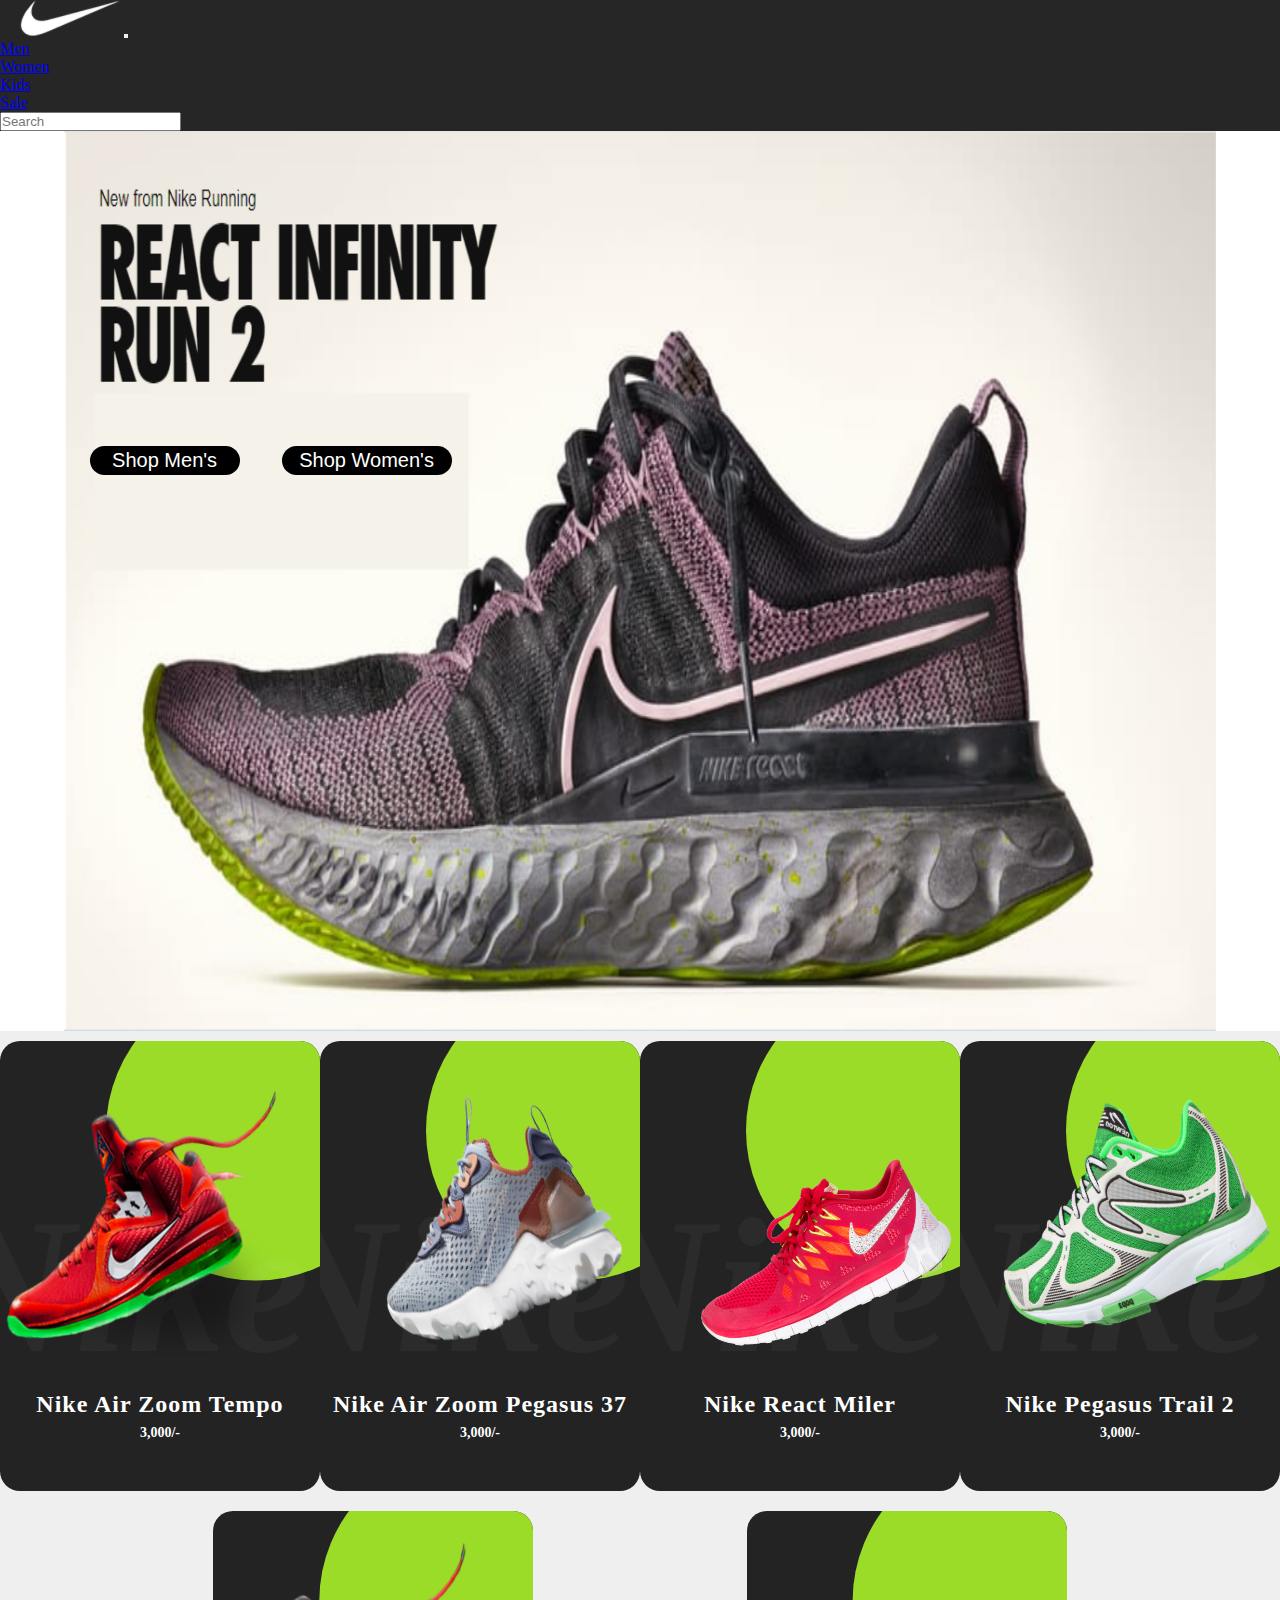
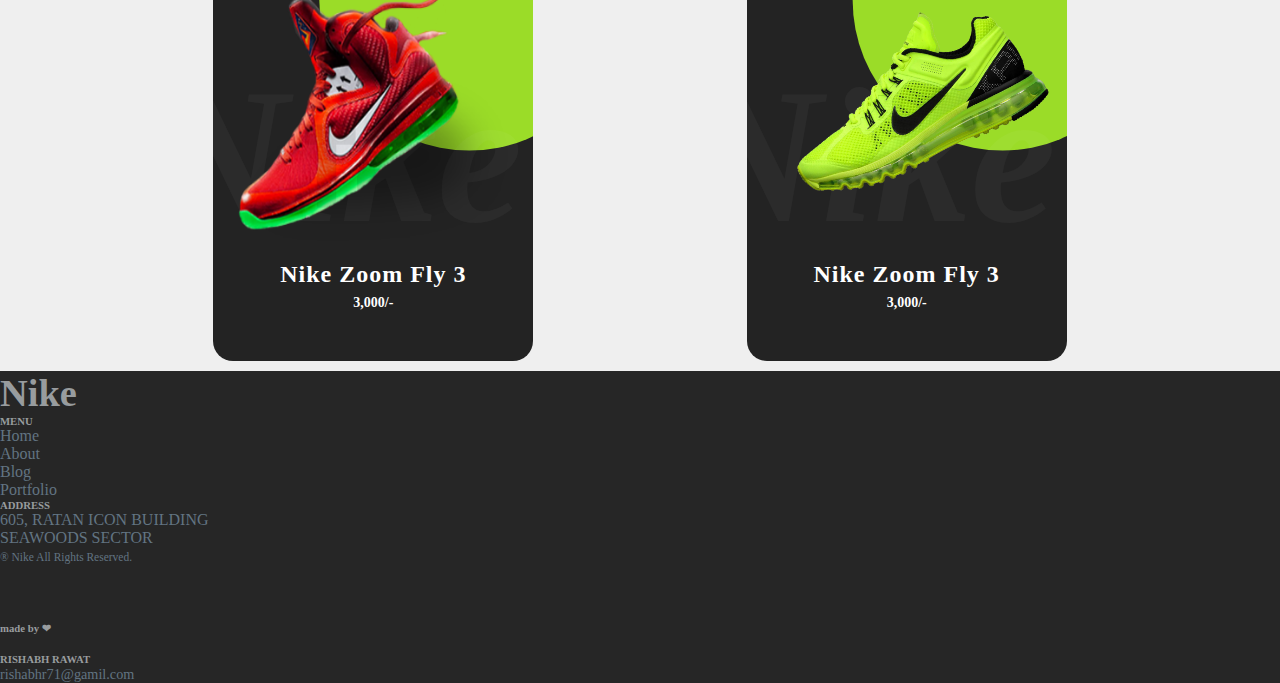
==== index.html @ 4c166a23 "new changes" ====
<!DOCTYPE html>
<html lang="en">
<head>
    <meta charset="UTF-8">
    <meta name="viewport" content="width=device-width, initial-scale=1.0">
    <title>Product Card UI Design</title>
    <!-- font awesome cdn -->
    <link rel="stylesheet" href="https://use.fontawesome.com/releases/v5.15.1/css/all.css" integrity="sha384-vp86vTRFVJgpjF9jiIGPEEqYqlDwgyBgEF109VFjmqGmIY/Y4HV4d3Gp2irVfcrp" crossorigin="anonymous">
    <!-- bootstrap cdn -->
    <link href="https://cdn.jsdelivr.net/npm/bootstrap@5.0.0-beta1/dist/css/bootstrap.min.css" rel="stylesheet" integrity="sha384-giJF6kkoqNQ00vy+HMDP7azOuL0xtbfIcaT9wjKHr8RbDVddVHyTfAAsrekwKmP1" crossorigin="anonymous">
    <link rel="stylesheet" href="./css/product-card.css">
    <link rel="stylesheet" href="./css/style.css">

</head>
<body>
    <!-- <header>
        <nav class="navigation">
            <div >
                <img src="./images/logo.png" alt="logo" class="logo">
            </div>
            <div class="menu">
                <ul>
                    <li><a href="https://www.nike.com/in/men">Men</a></li>
                    <li><a href="https://www.nike.com/in/women">Women</a></li>
                    <li><a href="https://www.nike.com/in/kids">Kids</a></li>
                    <li><a href="https://www.nike.com/in/w/sale-3yaep">Sale</a></li>
                </ul>
                <span>
                    <i class="fas fa-search"></i>
                <input type="search" name="search" id="search" placeholder="search">
               </span>
            </div>
        </nav>
    </header> -->
    <nav class="navbar navbar-expand-rg navbar-dark bg-dark">
        <div class="container-fluid">
          <a class="navbar-brand" href="#"><img src="./images/logo.png" alt="logo" class="logo"></a>
          <button class="navbar-toggler" type="button" data-bs-toggle="collapse" data-bs-target="#navbarSupportedContent" aria-controls="navbarSupportedContent" aria-expanded="false" aria-label="Toggle navigation">
            <span class="navbar-toggler-icon"></span>
          </button>
          <div class="collapse navbar-collapse" id="navbarSupportedContent">
            <ul class="navbar-nav me-auto mb-2 mb-lg-0">
              <li class="nav-item">
                <a class="nav-link active" aria-current="page" href="#">Men</a>
              </li>
              <li class="nav-item">
                <a class="nav-link" href="#">Women</a>
              </li>
              <li class="nav-item">
                <a class="nav-link" href="#">Kids</a>
              </li>
              <li class="nav-item">
                <a class="nav-link" href="#">Sale</a>
              </li>
              
            </ul>
            <form class="d-flex">
              <input class="form-control me-2" type="search" placeholder="Search" aria-label="Search">
              <span class="input-group-text btn btn-outline-success" id="basic-addon1" type="submit">  <i class="fas fa-search"></i></span>
              <!-- <button class="btn btn-outline-success" type="submit">Search</button> -->
            </form>
          </div>
        </div>
      </nav>
    <div class="header">
        <button class="header-btn">Shop Men's</button>
        <button class="header-btn women">Shop Women's</button>
        <picture>
            <source media="(max-width: 500px)" srcset="./images/header-md.png">
            <source media="(min-width: 1100px)" srcset="./images/header.png">
                <img src="/images/header.png" alt="header shoe">
          </picture>
    </div>
    <div class="container">
        <div class="card">
            <div class="imgBx">
                <img src="./images/shoe.png" style=" transform: translate(-50%, -50%) rotate(10deg) rotateY(180deg);">
            </div>
            <div class="contentBx">
                <h2>Nike Air Zoom Tempo</h2>
                <h3><i class="fas fa-rupee-sign"></i><span>3,000/-</span></h3>
                <div class="size">
                    <h3>Size :</h3>
                    <span>7</span>
                    <span>8</span>
                    <span>9</span>
                    <span>10</span>
                </div>
                <div class="color">
                    <h3>Color :</h3>
                    <span></span>
                    <span></span>
                    <span></span>
                </div>
                <a href="#" onclick="ProductDescription()">Visit Product</a>
            </div>
        </div>
        <div class="card">
            <div class="imgBx">
                <img src="./images/shoe8.png">
            </div>
            <div class="contentBx">
                <h2>Nike Air Zoom Pegasus 37</h2>
                <h3><i class="fas fa-rupee-sign"></i><span>3,000/-</span></h3>
                <div class="size">
                    <h3>Size :</h3>
                    <span>7</span>
                    <span>8</span>
                    <span>9</span>
                    <span>10</span>
                </div>
                <div class="color">
                    <h3>Color :</h3>
                    <span></span>
                    <span></span>
                    <span></span>
                </div>
                <a href="#" onclick="ProductDescription()">Visit Product</a>
            </div>
        </div>
        <div class="card">
            <div class="imgBx">
                <img src="./images/shoe2.png">
            </div>
            <div class="contentBx">
                <h2>Nike React Miler</h2>
                <h3><i class="fas fa-rupee-sign"></i><span>3,000/-</span></h3>
                <div class="size">
                    <h3>Size :</h3>
                    <span>7</span>
                    <span>8</span>
                    <span>9</span>
                    <span>10</span>
                </div>
                <div class="color">
                    <h3>Color :</h3>
                    <span></span>
                    <span></span>
                    <span></span>
                </div>
                <a href="#" onclick="ProductDescription()">Visit Product</a>
            </div>
        </div>
        <div class="card">
            <div class="imgBx">
                <img src="./images/shoe3.png">
            </div>
            <div class="contentBx">
                <h2>Nike Pegasus Trail 2</h2>
                <h3><i class="fas fa-rupee-sign"></i><span>3,000/-</span></h3>
                <div class="size">
                    <h3>Size :</h3>
                    <span>7</span>
                    <span>8</span>
                    <span>9</span>
                    <span>10</span>
                </div>
                <div class="color">
                    <h3>Color :</h3>
                    <span></span>
                    <span></span>
                    <span></span>
                </div>
                <a href="#" onclick="ProductDescription()">Visit Product</a>
            </div>
        </div>
        <div class="card">
            <div class="imgBx">
                <img src="./images/shoe.png" style=" transform: translate(-50%, -50%) rotate(0deg) rotateY(180deg);">
            </div>
            <div class="contentBx">
                <h2>Nike Zoom Fly 3</h2>
                <h3><i class="fas fa-rupee-sign"></i><span>3,000/-</span></h3>
                <div class="size">
                    <h3>Size :</h3>
                    <span>7</span>
                    <span>8</span>
                    <span>9</span>
                    <span>10</span>
                </div>
                <div class="color">
                    <h3>Color :</h3>
                    <span></span>
                    <span></span>
                    <span></span>
                </div>
                <a href="#" onclick="ProductDescription()">Visit Product</a>
            </div>
        </div>
        <div class="card">
            <div class="imgBx">
                <img src="./images/shoe1.png">
            </div>
            <div class="contentBx">
                <h2>Nike Zoom Fly 3</h2>
                <h3><i class="fas fa-rupee-sign"></i><span>3,000/-</span></h3>
                <div class="size">
                    <h3>Size :</h3>
                    <span>7</span>
                    <span>8</span>
                    <span>9</span>
                    <span>10</span>
                </div>
                <div class="color">
                    <h3>Color :</h3>
                    <span></span>
                    <span></span>
                    <span></span>
                </div>
                <a href="#" onclick="ProductDescription()">Visit Product</a>
            </div>
        </div>
    </div>
    <!-- footer starting -->
    <div class="container-fluid pb-0 mb-0 justify-content-center text-light ">
        <footer>
            <div class="row my-5 justify-content-center py-5">
                <div class="col-11">
                    <div class="row ">
                        <div class="col-xl-8 col-md-4 col-sm-4 col-12 my-auto mx-auto a">
                            <h3 class="text-muted mb-md-0 mb-5 bold-text">Nike</h3>
                        </div>
                        <div class="col-xl-2 col-md-4 col-sm-4 col-12">
                            <h6 class="mb-3 mb-lg-4 bold-text "><b>MENU</b></h6>
                            <ul class="list-unstyled">
                                <li>Home</li>
                                <li>About</li>
                                <li>Blog</li>
                                <li>Portfolio</li>
                            </ul>
                        </div>
                        <div class="col-xl-2 col-md-4 col-sm-4 col-12">
                            <h6 class="mb-3 mb-lg-4 text-muted bold-text mt-sm-0 mt-5"><b>ADDRESS</b></h6>
                            <p class="mb-1">605, RATAN ICON BUILDING</p>
                            <p>SEAWOODS SECTOR</p>
                        </div>
                    </div>
                    <div class="row ">
                        <div class="col-xl-8 col-md-4 col-sm-4 col-auto my-md-0 mt-5 order-sm-1 order-3 align-self-end">
                            <p class="social text-muted mb-0 pb-0 bold-text"> <span class="mx-2"><i class="fa fa-facebook" aria-hidden="true"></i></span> <span class="mx-2"><i class="fa fa-linkedin-square" aria-hidden="true"></i></span> <span class="mx-2"><i class="fa fa-twitter" aria-hidden="true"></i></span> <span class="mx-2"><i class="fa fa-instagram" aria-hidden="true"></i></span> </p><small class="rights"><span>&#174;</span> Nike All Rights Reserved.</small>
                        </div>
                        <div class="col-xl-2 col-md-4 col-sm-4 col-auto order-1 align-self-center ">
                            <h6 class="mt-55 mt-2 text-muted bold-text">made by <b>❤</b></h6>
                            <br>
                        </div>
                        <div class="col-xl-2 col-md-4 col-sm-4 col-auto order-1 align-self-end mt-3 ">
                            <h6 class="text-muted bold-text"><b>RISHABH RAWAT</b></h6><small><span><i class="fa fa-envelope" aria-hidden="true"></i></span> rishabhr71@gamil.com</small>
                        </div>
                    </div>
                </div>
            </div>
        </footer>
    </div>
    <!-- footer end here -->
    <script src="https://cdn.jsdelivr.net/npm/bootstrap@5.0.0-beta1/dist/js/bootstrap.bundle.min.js" integrity="sha384-ygbV9kiqUc6oa4msXn9868pTtWMgiQaeYH7/t7LECLbyPA2x65Kgf80OJFdroafW" crossorigin="anonymous"></script>
</body>
</html>
---- css/product-card.css ----
.container{
    margin: 0 auto;
    width: 100vw;
    display: flex;
    justify-content: space-evenly;
    align-items: center;
    flex-wrap: wrap;
    background-color: #efefef;
}

.container .card {
    position: relative;
    width: 320px;
    height: 450px;
    background: #232323;
    border-radius: 20px;
    overflow: hidden;
    margin: 10px 0;
   
}

.container .card:before {
    content: '';
    position: absolute;
    top: 0;
    left: 0;
    width: 100%;
    height: 100%;
    background: #9bdc28;
    clip-path: circle(150px at 80% 20%);
    transition: 0.5s ease-in-out; 
}

.container .card:hover:before {
    clip-path: circle(300px at 80% -20%);
}

.container .card:after {
    content: 'Nike';
    position: absolute;
    top: 30%;
    left: -20%;
    font-size: 12em;
    font-weight: 800;
    font-style: italic;
    color: rgba(255, 255, 255, 0.04);
}

.container .card .imgBx {
    position: absolute;
    top: 50%;
    transform: translateY(-70%);
    z-index: 2;
    width: 100%;
    height: 220px;
    transition: 0.5s;
}

.container .card:hover .imgBx {
    top: 0%;
    transform: translateY(0%);
}

.container .card .imgBx img {
    width: 300px; 
    height: 300px;
    position: absolute;
    top: 50%;
    left: 50%;
    transform: translate(-50%, -50%) rotate(-25deg) rotateY(180deg);
    width: 270px;
}


.container .card .contentBx {
    position: absolute;
    bottom: 0;
    width: 100%;
    height: 100px;
    text-align: center;
    transition: 1s;
    z-index: 1;
}

.container .card:hover .contentBx {
    height: 210px;
}

.container .card .contentBx h2 {
    position: relative;
    font-weight: 600;
    letter-spacing: 1px;
    color: #fff;
    font-size: 24px;
}
.container .card .contentBx h3{
    color:#fff;
    line-height: 30px;
    font-size: 20px;
    font-size: 14px !important;
    margin-bottom: -5px;
}
.container .card .contentBx h3 span{
    margin: 0 5px;
    font-size: 14px !important;

}
.container .card .contentBx .size, 
.container .card .contentBx .color {
    display: flex;
    justify-content: center;
    align-items: center;
    padding: 8px 20px;
    transition: 0.5s;
    opacity: 0;
    visibility: hidden;
}

.container .card:hover .contentBx .size {
    opacity: 1;
    visibility: visible;
    transition-delay: 0.5s;
    font-size: 20px !important;

}

.container .card:hover .contentBx .color {
    opacity: 1;
    visibility: visible;
    transition-delay: 0.6s;
}

.container .card .contentBx .size h3, 
.container .card .contentBx .color h3 {
    color: #fff;
    font-weight: 300;
    font-size: 14px !important;
    text-transform: uppercase;
    letter-spacing: 2px;
    margin-right: 10px;
}

.container .card .contentBx .size span {
    width: 26px;
    height: 26px;
    text-align: center;
    line-height: 26px;
    font-size: 14px !important;
    display: inline-block;
    color: #111;
    background: #fff;
    margin: 0 5px;
    transition: 0.5s;
    border-radius: 4px;
    cursor: pointer;
}

.container .card .contentBx .size span:hover {
    background: #9bdc28;
}

.container .card .contentBx .color span {
    width: 20px;
    height: 20px;
    border-radius: 50%;
    margin: 0 5px;
    cursor: pointer;
}

.container .card .contentBx .color span:nth-child(2) {
    background: #9bdc28;
}

.container .card .contentBx .color span:nth-child(3) {
    background: #03a9f4;
}

.container .card .contentBx .color span:nth-child(4) {
    background: #e91e63;
}

.container .card .contentBx a {
    display: inline-block;
    padding: 10px 20px;
    background: transparent;
    border-radius: 4px;
    margin-top: 10px;
    text-decoration: none;
    border: 1px solid #fff;
    font-weight: 600;
    color: #ffffff;
    opacity: 0;
    transform: translateY(50px);
    transition: 0.5s;

}
.container .card .contentBx a:hover{
    color: #111;
    background-color: antiquewhite;
    transition: all ease 0.1;
}

.container .card:hover .contentBx a {
    opacity: 1;
    transform: translateY(0px);
    transition-delay: 0.75s;
}
---- css/style.css ----
*,*::before,*::after{
    margin: 0;
    padding: 0;
    box-sizing: border-box;
}
body{
    background-color: #000000;
    overflow-x: hidden;
    background-color: #efefef;
}

header{
    width: 100vw;
    height: 10vh;
}
header nav.navigation {
    display: flex;
    justify-content: space-between;
    align-items: center;
}
img.logo{
    width: 100px;
    margin-left: 20px;
    cursor: pointer;
}
header nav.navigation .menu{
    display: flex;
    padding: auto 10px;
    margin-right: 20px;
}
header nav.navigation .menu ul li{
list-style: none;
display: inline-block;
}
header nav.navigation .menu ul li a{
    text-decoration: none;
    color: #ffffff;
    margin: 0 20px;
}
header nav.navigation .menu span{
    color: #000000;
    background-color: #ffffff;
    font-size: 14px;
    margin-right: 20px;
    cursor: pointer;
}
header nav.navigation .menu span input{
    width: 55px;
    height: 20px;
    border: none;
    outline: none;

}
div.header{
    width: 100vw;
    height: 100vh;
    padding: 0 auto;
    background-color: #ffffff;
    position: relative;
    display: flex;
    justify-content: space-around;
}
div.header img{
    width: 90vw;
    height: 100vh;
}
div.header .header-btn{
position: absolute;
top: 35%;
left: 7%;
outline: none;
border: none;
background-color: #000000;
color: #ffffff;
width: 150px;
height: 29px;
font-size: 20px;
border-radius: 15px;
cursor: pointer;
}
div.header .women{
    width: 170px;
    left: 22%;
}
div.header .header-btn:hover{
    background-color: rgba(0, 0, 0, 0.8);
    font-weight: bold;
}
/* css for footer */
@import url('https://fonts.googleapis.com/css?family=Rubik&display=swap');



.container-fluid {
    overflow: hidden;
    background: #262626;
    color: #627482 !important;
    margin-bottom: 0;
    padding-bottom: 0
}

small {
    font-size: calc(12px + (15 - 12) * ((100vw - 360px) / (1600 - 360))) !important
}

.bold-text {
    color: #989c9e !important
}

.mt-55 {
    margin-top: calc(50px + (60 - 50) * ((100vw - 360px) / (1600 - 360))) !important
}

h3 {
    font-size: calc(34px + (40 - 34) * ((100vw - 360px) / (1600 - 360))) !important
}

.social {
    font-size: 21px !important
}

.rights {
    font-size: calc(10px + (12 - 10) * ((100vw - 360px) / (1600 - 360))) !important
}
/* footer css end here */
@media only screen and (max-width:500px){
    header{
        width: 100vw;
        height: 100vh;
    }
    header nav {
        position: relative;
    }
    header nav.navigation .logo{
        width: 100%;
    }
    div.header .header-btn{
        width: 100px;
        left: 5%;
        height: 50px;
        top: 10%;
        margin: 0 5px;
    }
    div.header .women{
        width: 100px;
        height: 50px;
        left: 33%;
        }
        div.header img{
            width: 100vw;
            height: 100%;
        }
}
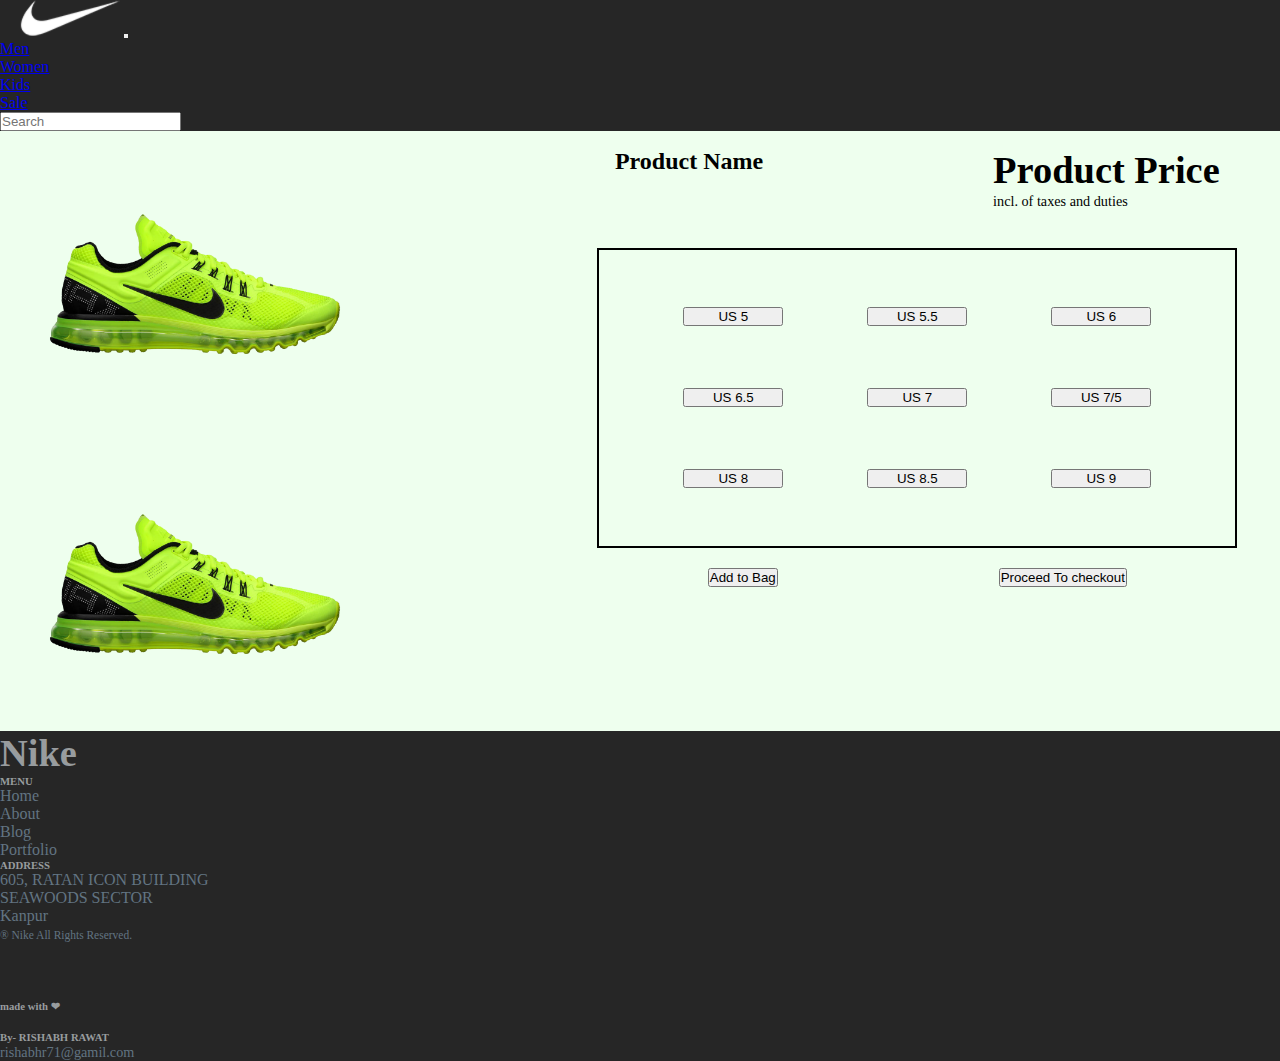
==== commit be1ce537: "new changes" ====
--- a/index.html
+++ b/index.html
@@ -10,6 +10,7 @@
     <link href="https://cdn.jsdelivr.net/npm/bootstrap@5.0.0-beta1/dist/css/bootstrap.min.css" rel="stylesheet" integrity="sha384-giJF6kkoqNQ00vy+HMDP7azOuL0xtbfIcaT9wjKHr8RbDVddVHyTfAAsrekwKmP1" crossorigin="anonymous">
     <link rel="stylesheet" href="./css/product-card.css">
     <link rel="stylesheet" href="./css/style.css">
+    <link rel="stylesheet" href="./css/product-description.css">
 
 </head>
 <body>
@@ -32,9 +33,9 @@
             </div>
         </nav>
     </header> -->
-    <nav class="navbar navbar-expand-rg navbar-dark bg-dark">
+    <nav class="navbar navbar-expand-rg navbar-dark bg-dark" >
         <div class="container-fluid">
-          <a class="navbar-brand" href="#"><img src="./images/logo.png" alt="logo" class="logo"></a>
+          <a class="navbar-brand"><img src="./images/logo.png" alt="logo" class="logo"></a>
           <button class="navbar-toggler" type="button" data-bs-toggle="collapse" data-bs-target="#navbarSupportedContent" aria-controls="navbarSupportedContent" aria-expanded="false" aria-label="Toggle navigation">
             <span class="navbar-toggler-icon"></span>
           </button>
@@ -62,7 +63,8 @@
           </div>
         </div>
       </nav>
-    <div class="header">
+      <!-- header section start here -->
+    <div class="header" style="display: none;">
         <button class="header-btn">Shop Men's</button>
         <button class="header-btn women">Shop Women's</button>
         <picture>
@@ -71,7 +73,49 @@
                 <img src="/images/header.png" alt="header shoe">
           </picture>
     </div>
-    <div class="container">
+      <!-- header section end here -->
+      <!-- section start for product checkout -->
+      <div class="product-description">
+          <div class="product-images">
+              <img src="./images/shoe1.png" alt="nike shoe" class="product-images-1">
+              <img src="./images/shoe1.png" alt="nike shoe" product-images=2>
+          </div>
+          <div class="product-details">
+              <div class="product-price-and-name">
+                  <h2>Product Name</h2>
+                    <div>
+                        <h3>Product Price</h3>
+                        <small>incl. of taxes and duties</small>
+                    </div>
+              </div>
+              <div class="product-sizes">
+                  <div class="row">
+                      <button>US 5</button>
+                      <button>US 5.5</button>
+                      <button>US 6</button>
+                  </div>
+                  <div class="row">
+                      <button>US 6.5</button>
+                      <button>US 7</button>
+                      <button>US 7/5</button>
+                  </div>
+                  <div class="row">
+                      <button>US 8</button>
+                      <button>US 8.5</button>
+                      <button>US 9</button>
+                  </div>
+              </div>
+              <div class="billing">
+                  <button>Add to Bag</button>
+                  <button>Proceed To checkout</button>
+              </div>
+          </div>
+      </div>
+
+
+      <!-- Product section start here -->
+
+    <div class="container" style="display: none;">
         <div class="card">
             <div class="imgBx">
                 <img src="./images/shoe.png" style=" transform: translate(-50%, -50%) rotate(10deg) rotateY(180deg);">
@@ -92,7 +136,7 @@
                     <span></span>
                     <span></span>
                 </div>
-                <a href="#" onclick="ProductDescription()">Visit Product</a>
+                <button onclick="ProductDescription()">More Details</button>
             </div>
         </div>
         <div class="card">
@@ -115,7 +159,7 @@
                     <span></span>
                     <span></span>
                 </div>
-                <a href="#" onclick="ProductDescription()">Visit Product</a>
+                <button onclick="ProductDescription()">More Details</button>
             </div>
         </div>
         <div class="card">
@@ -138,7 +182,7 @@
                     <span></span>
                     <span></span>
                 </div>
-                <a href="#" onclick="ProductDescription()">Visit Product</a>
+                <button onclick="ProductDescription()">More Details</button>
             </div>
         </div>
         <div class="card">
@@ -161,7 +205,7 @@
                     <span></span>
                     <span></span>
                 </div>
-                <a href="#" onclick="ProductDescription()">Visit Product</a>
+                <button onclick="ProductDescription()">More Details</button>
             </div>
         </div>
         <div class="card">
@@ -184,7 +228,7 @@
                     <span></span>
                     <span></span>
                 </div>
-                <a href="#" onclick="ProductDescription()">Visit Product</a>
+                <button onclick="ProductDescription()">More Details</button>
             </div>
         </div>
         <div class="card">
@@ -207,12 +251,12 @@
                     <span></span>
                     <span></span>
                 </div>
-                <a href="#" onclick="ProductDescription()">Visit Product</a>
+                <button onclick="ProductDescription()">More Details</button>
             </div>
         </div>
     </div>
     <!-- footer starting -->
-    <div class="container-fluid pb-0 mb-0 justify-content-center text-light ">
+    <div class="container-fluid pb-0 mb-0 justify-content-center text-light >
         <footer>
             <div class="row my-5 justify-content-center py-5">
                 <div class="col-11">
@@ -233,6 +277,7 @@
                             <h6 class="mb-3 mb-lg-4 text-muted bold-text mt-sm-0 mt-5"><b>ADDRESS</b></h6>
                             <p class="mb-1">605, RATAN ICON BUILDING</p>
                             <p>SEAWOODS SECTOR</p>
+                            <p>Kanpur</p>
                         </div>
                     </div>
                     <div class="row ">
@@ -240,11 +285,11 @@
                             <p class="social text-muted mb-0 pb-0 bold-text"> <span class="mx-2"><i class="fa fa-facebook" aria-hidden="true"></i></span> <span class="mx-2"><i class="fa fa-linkedin-square" aria-hidden="true"></i></span> <span class="mx-2"><i class="fa fa-twitter" aria-hidden="true"></i></span> <span class="mx-2"><i class="fa fa-instagram" aria-hidden="true"></i></span> </p><small class="rights"><span>&#174;</span> Nike All Rights Reserved.</small>
                         </div>
                         <div class="col-xl-2 col-md-4 col-sm-4 col-auto order-1 align-self-center ">
-                            <h6 class="mt-55 mt-2 text-muted bold-text">made by <b>❤</b></h6>
+                            <h6 class="mt-55 mt-2 text-muted bold-text">made with <b>❤</b></h6>
                             <br>
                         </div>
                         <div class="col-xl-2 col-md-4 col-sm-4 col-auto order-1 align-self-end mt-3 ">
-                            <h6 class="text-muted bold-text"><b>RISHABH RAWAT</b></h6><small><span><i class="fa fa-envelope" aria-hidden="true"></i></span> rishabhr71@gamil.com</small>
+                            <h6 class="text-muted bold-text"><b>By-</b>&nbsp;<b>RISHABH RAWAT</b></h6><small><span><i class="fa fa-envelope" aria-hidden="true"></i></span> rishabhr71@gamil.com</small>
                         </div>
                     </div>
                 </div>
@@ -253,5 +298,7 @@
     </div>
     <!-- footer end here -->
     <script src="https://cdn.jsdelivr.net/npm/bootstrap@5.0.0-beta1/dist/js/bootstrap.bundle.min.js" integrity="sha384-ygbV9kiqUc6oa4msXn9868pTtWMgiQaeYH7/t7LECLbyPA2x65Kgf80OJFdroafW" crossorigin="anonymous"></script>
+    <!-- Custom js -->
+    <script src="./js/script.js"></script>
 </body>
 </html>--- a/css/product-card.css
+++ b/css/product-card.css
@@ -180,7 +180,7 @@
     background: #e91e63;
 }
 
-.container .card .contentBx a {
+.container .card .contentBx button {
     display: inline-block;
     padding: 10px 20px;
     background: transparent;
@@ -195,13 +195,13 @@
     transition: 0.5s;
 
 }
-.container .card .contentBx a:hover{
+.container .card .contentBx button:hover{
     color: #111;
     background-color: antiquewhite;
     transition: all ease 0.1;
 }
 
-.container .card:hover .contentBx a {
+.container .card:hover .contentBx button {
     opacity: 1;
     transform: translateY(0px);
     transition-delay: 0.75s;
--- a/css/product-description.css
+++ b/css/product-description.css
@@ -0,0 +1,51 @@
+div.product-description{
+    background-color: #eeffee;
+    display: flex;
+    justify-content: space-evenly;
+}
+div.product-description .product-images{
+flex-basis: 40%;
+display: flex;
+flex-direction: column;
+}
+div.product-description .product-images img{
+    width: 300px;
+    height: 300px;   
+}
+div.product-description .product-details{
+    display: flex;
+    flex-basis: 50%;
+    flex-direction: column;
+}
+/* css for name and price */
+div.product-description .product-details .product-price-and-name{
+    display: flex;
+    justify-content: space-between;
+    margin:1.1rem;
+}
+/* css for sizes */
+div.product-description .product-details .product-sizes{
+    display: flex;
+    justify-content: space-evenly;
+    flex-direction: column;
+    margin: 20px 0;
+    border: 2px solid;
+    height: 300px;
+}
+div.product-description .product-details .product-sizes .row{
+    display: flex;
+    justify-content: space-evenly;
+    flex-direction: row;
+}
+div.product-description .product-details .product-sizes .row button{
+    width: 100px;
+    margin: 5px 0;
+}
+/* css for billing  */
+div.product-description .product-details .billing{
+    display: flex;
+    justify-content: space-around;
+}
+div.product-description .product-details .billing button{
+    
+}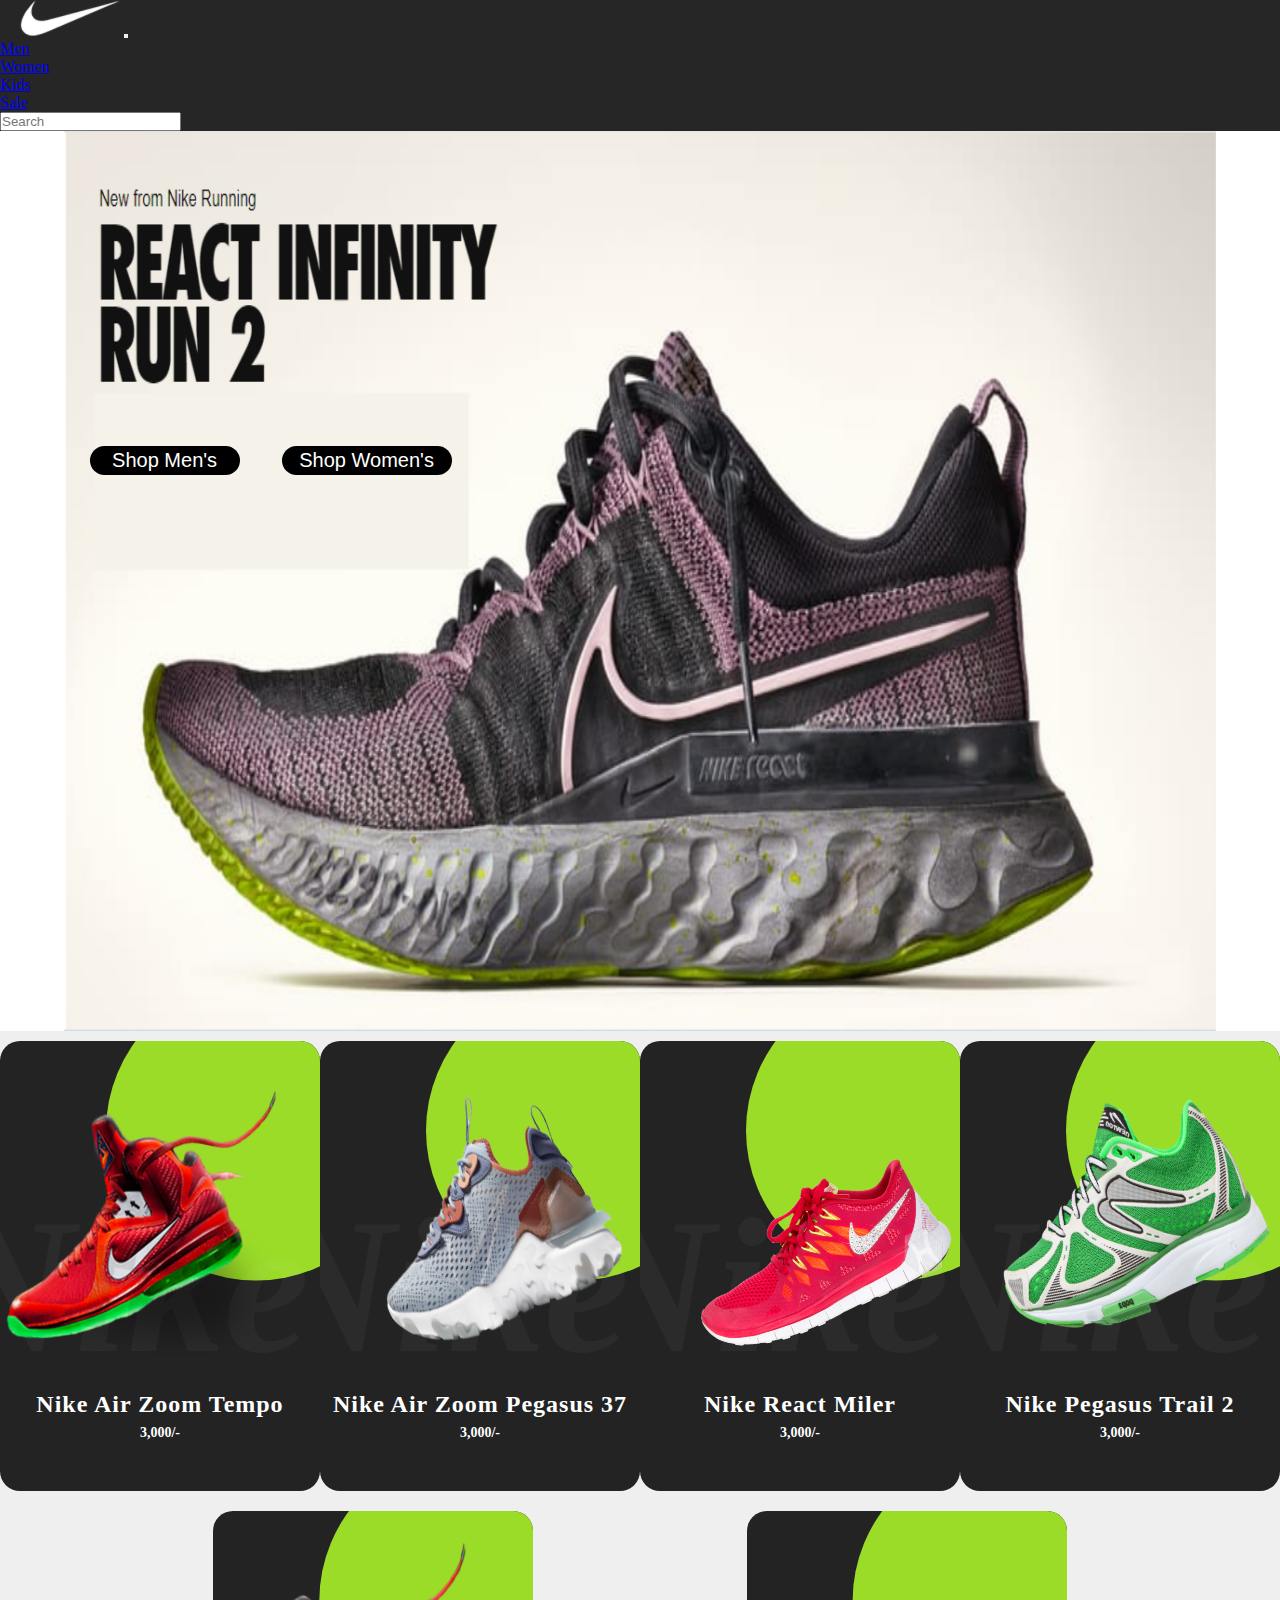
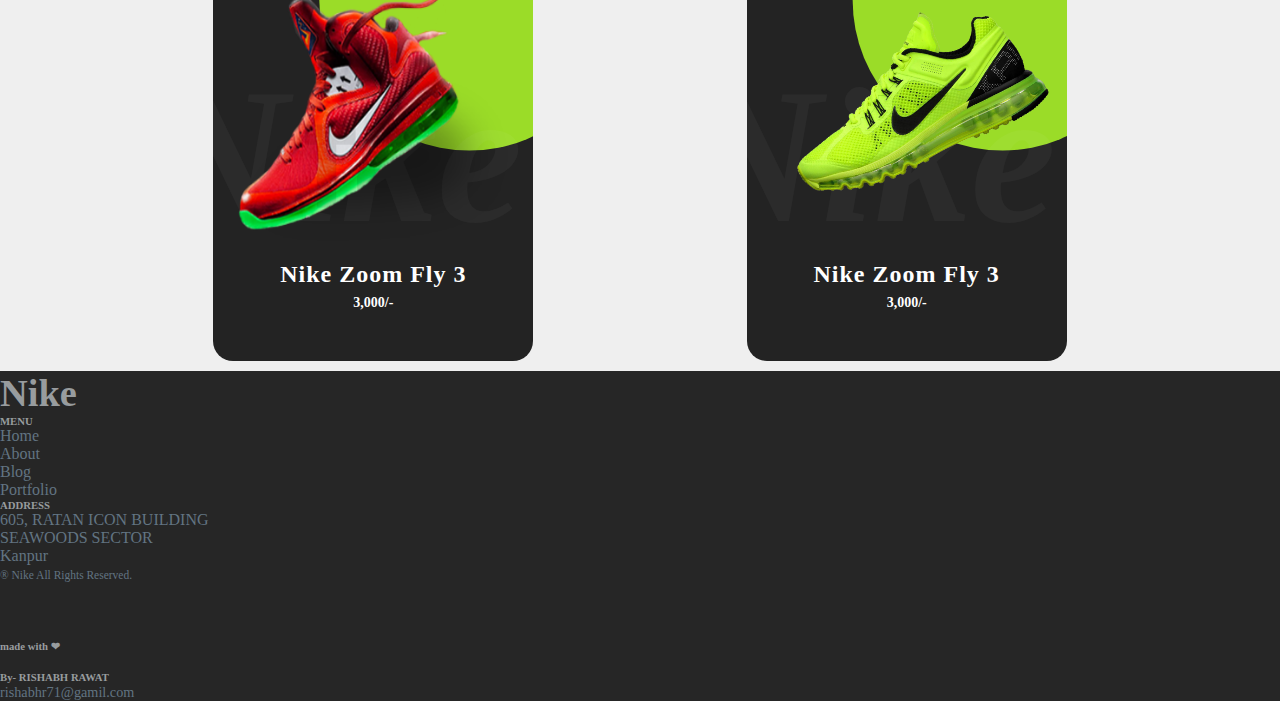
==== commit 26e2d8ad: "new changlke" ====
--- a/index.html
+++ b/index.html
@@ -64,7 +64,7 @@
         </div>
       </nav>
       <!-- header section start here -->
-    <div class="header" style="display: none;">
+    <div class="header" >
         <button class="header-btn">Shop Men's</button>
         <button class="header-btn women">Shop Women's</button>
         <picture>
@@ -75,7 +75,7 @@
     </div>
       <!-- header section end here -->
       <!-- section start for product checkout -->
-      <div class="product-description">
+      <div class="product-description" id="product-descrition">
           <div class="product-images">
               <img src="./images/shoe1.png" alt="nike shoe" class="product-images-1">
               <img src="./images/shoe1.png" alt="nike shoe" product-images=2>
@@ -115,7 +115,7 @@
 
       <!-- Product section start here -->
 
-    <div class="container" style="display: none;">
+    <div class="container" id="products-container">
         <div class="card">
             <div class="imgBx">
                 <img src="./images/shoe.png" style=" transform: translate(-50%, -50%) rotate(10deg) rotateY(180deg);">
--- a/css/product-description.css
+++ b/css/product-description.css
@@ -2,6 +2,7 @@
     background-color: #eeffee;
     display: flex;
     justify-content: space-evenly;
+    display: none;
 }
 div.product-description .product-images{
 flex-basis: 40%;
@@ -47,5 +48,5 @@
     justify-content: space-around;
 }
 div.product-description .product-details .billing button{
-    
+
 }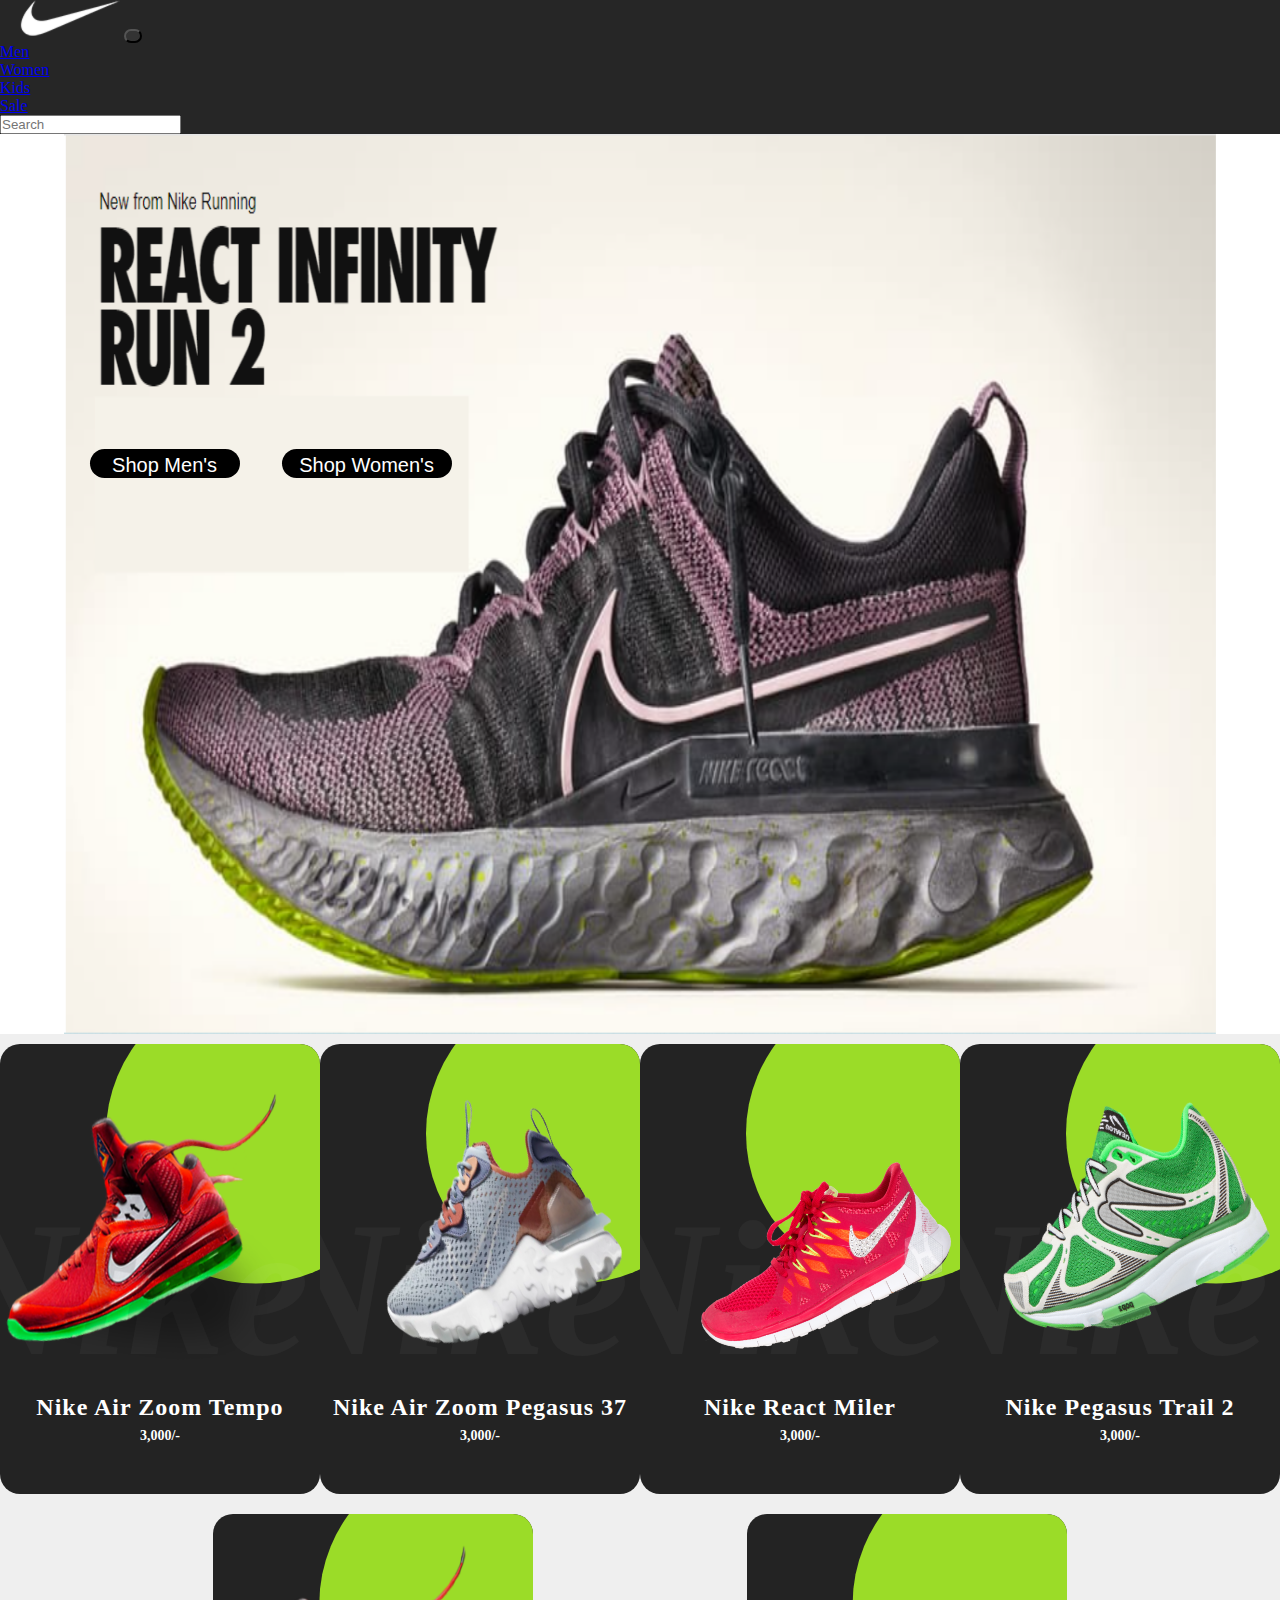
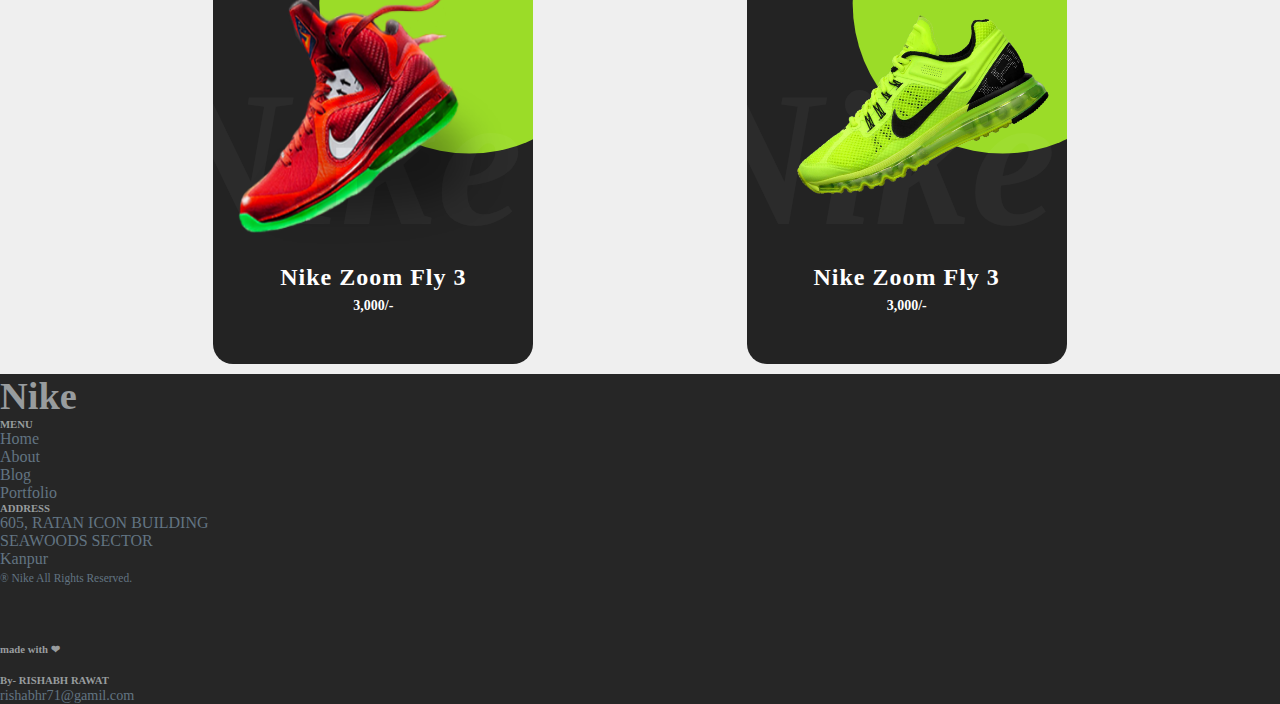
==== commit 0b34af67: "new commit" ====
--- a/index.html
+++ b/index.html
@@ -3,7 +3,7 @@
 <head>
     <meta charset="UTF-8">
     <meta name="viewport" content="width=device-width, initial-scale=1.0">
-    <title>Product Card UI Design</title>
+    <title>Nike Shoes Store </title>
     <!-- font awesome cdn -->
     <link rel="stylesheet" href="https://use.fontawesome.com/releases/v5.15.1/css/all.css" integrity="sha384-vp86vTRFVJgpjF9jiIGPEEqYqlDwgyBgEF109VFjmqGmIY/Y4HV4d3Gp2irVfcrp" crossorigin="anonymous">
     <!-- bootstrap cdn -->
@@ -64,7 +64,7 @@
         </div>
       </nav>
       <!-- header section start here -->
-    <div class="header" >
+    <div class="header" id="header">
         <button class="header-btn">Shop Men's</button>
         <button class="header-btn women">Shop Women's</button>
         <picture>
@@ -82,13 +82,14 @@
           </div>
           <div class="product-details">
               <div class="product-price-and-name">
-                  <h2>Product Name</h2>
+                  <h2 id="product-name">Product Name</h2>
                     <div>
-                        <h3>Product Price</h3>
+                        <h3 id="product-price">Product Price</h3>
                         <small>incl. of taxes and duties</small>
                     </div>
               </div>
               <div class="product-sizes">
+                  <h1 style="text-align: center;">Sizes Available</h1>
                   <div class="row">
                       <button>US 5</button>
                       <button>US 5.5</button>
--- a/css/product-description.css
+++ b/css/product-description.css
@@ -31,6 +31,8 @@
     flex-direction: column;
     margin: 20px 0;
     border: 2px solid;
+    box-shadow: 2px 2px 0 #666666;
+    border-radius: 25px;
     height: 300px;
 }
 div.product-description .product-details .product-sizes .row{
@@ -49,4 +51,16 @@
 }
 div.product-description .product-details .billing button{
 
+}
+button {
+    background-color: #333;
+    color: #fff;
+    padding: 5px 7px;
+    border-radius: 10px;
+}
+button:hover{
+    font-size: large;
+    color: #444444;
+    background-color: #fff;
+
 }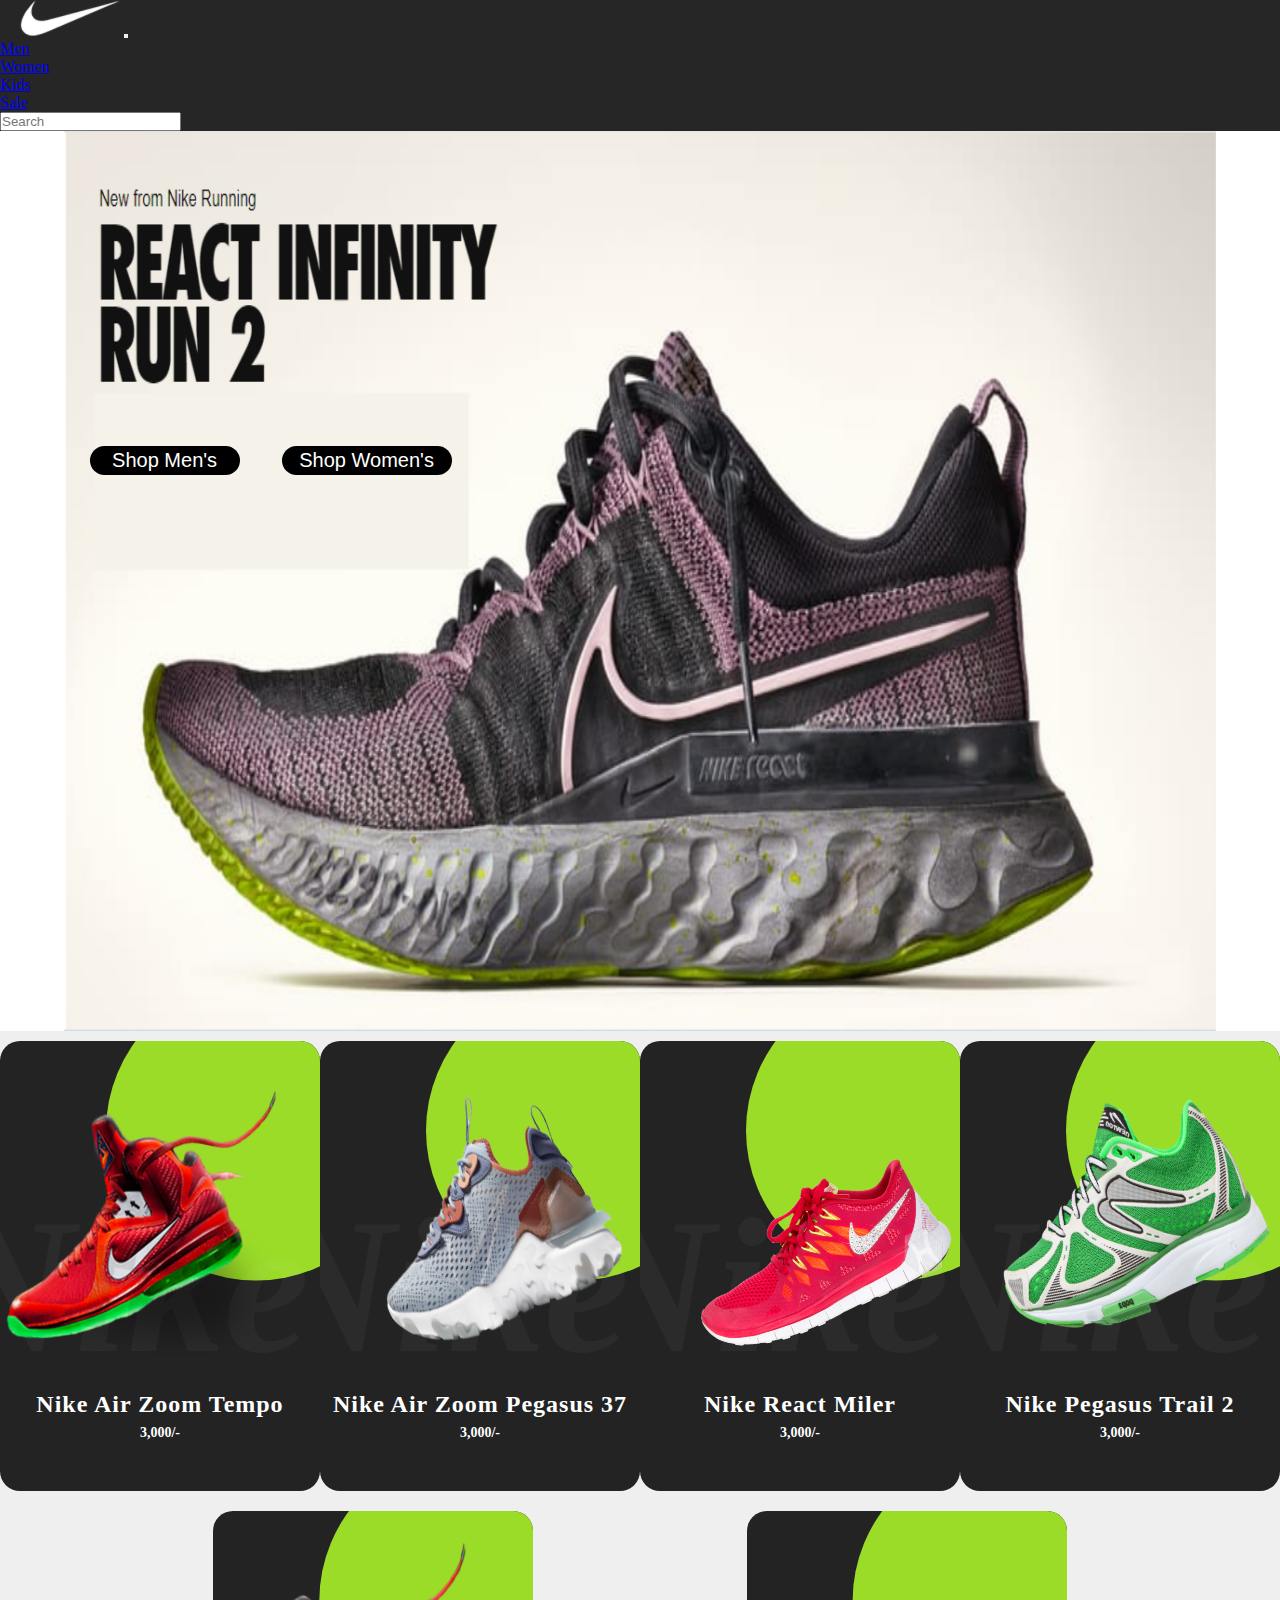
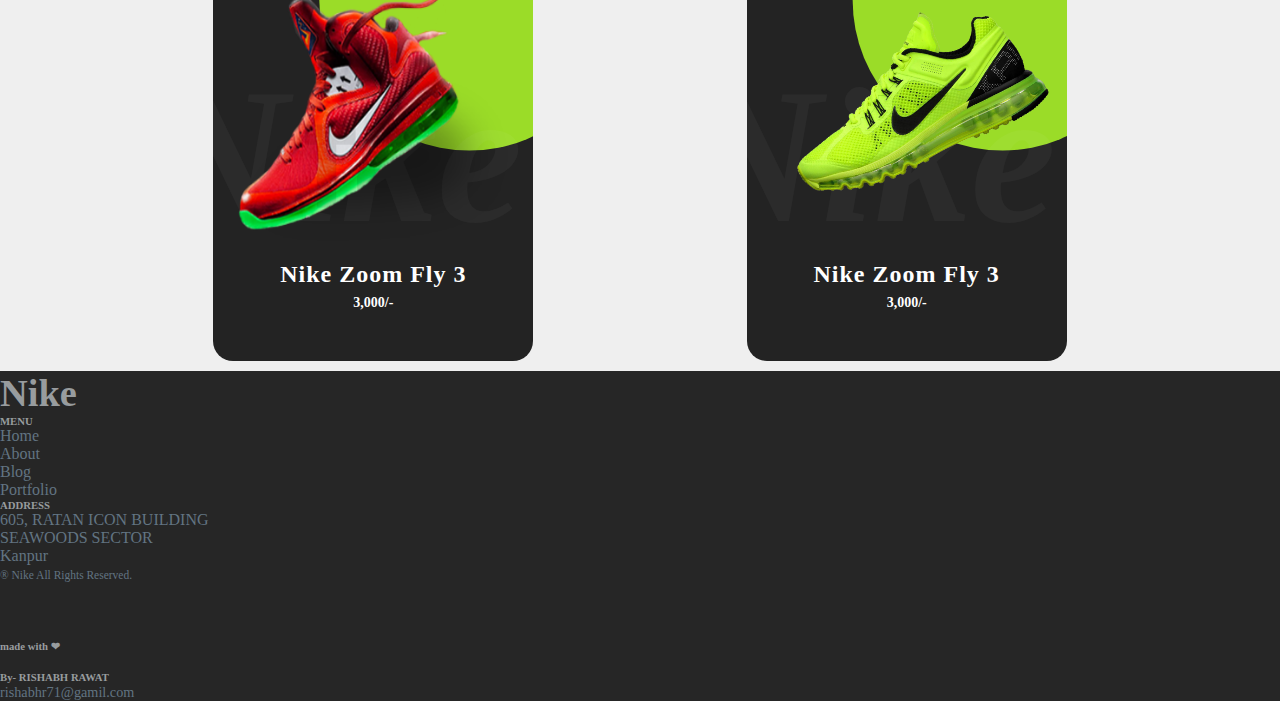
==== commit 15af87a5: "Hello git" ====
--- a/index.html
+++ b/index.html
@@ -77,8 +77,8 @@
       <!-- section start for product checkout -->
       <div class="product-description" id="product-descrition">
           <div class="product-images">
-              <img src="./images/shoe1.png" alt="nike shoe" class="product-images-1">
-              <img src="./images/shoe1.png" alt="nike shoe" product-images=2>
+              <img src="./images/shoe1.png" alt="nike shoe" class="product-image">
+              <img src="./images/shoe1.png" alt="nike shoe" class="product-image " style=" transform:  rotateY(180deg);">
           </div>
           <div class="product-details">
               <div class="product-price-and-name">
--- a/css/product-description.css
+++ b/css/product-description.css
@@ -52,13 +52,13 @@
 div.product-description .product-details .billing button{
 
 }
-button {
+div.product-description button {
     background-color: #333;
     color: #fff;
     padding: 5px 7px;
     border-radius: 10px;
 }
-button:hover{
+div.product-description button:hover{
     font-size: large;
     color: #444444;
     background-color: #fff;
